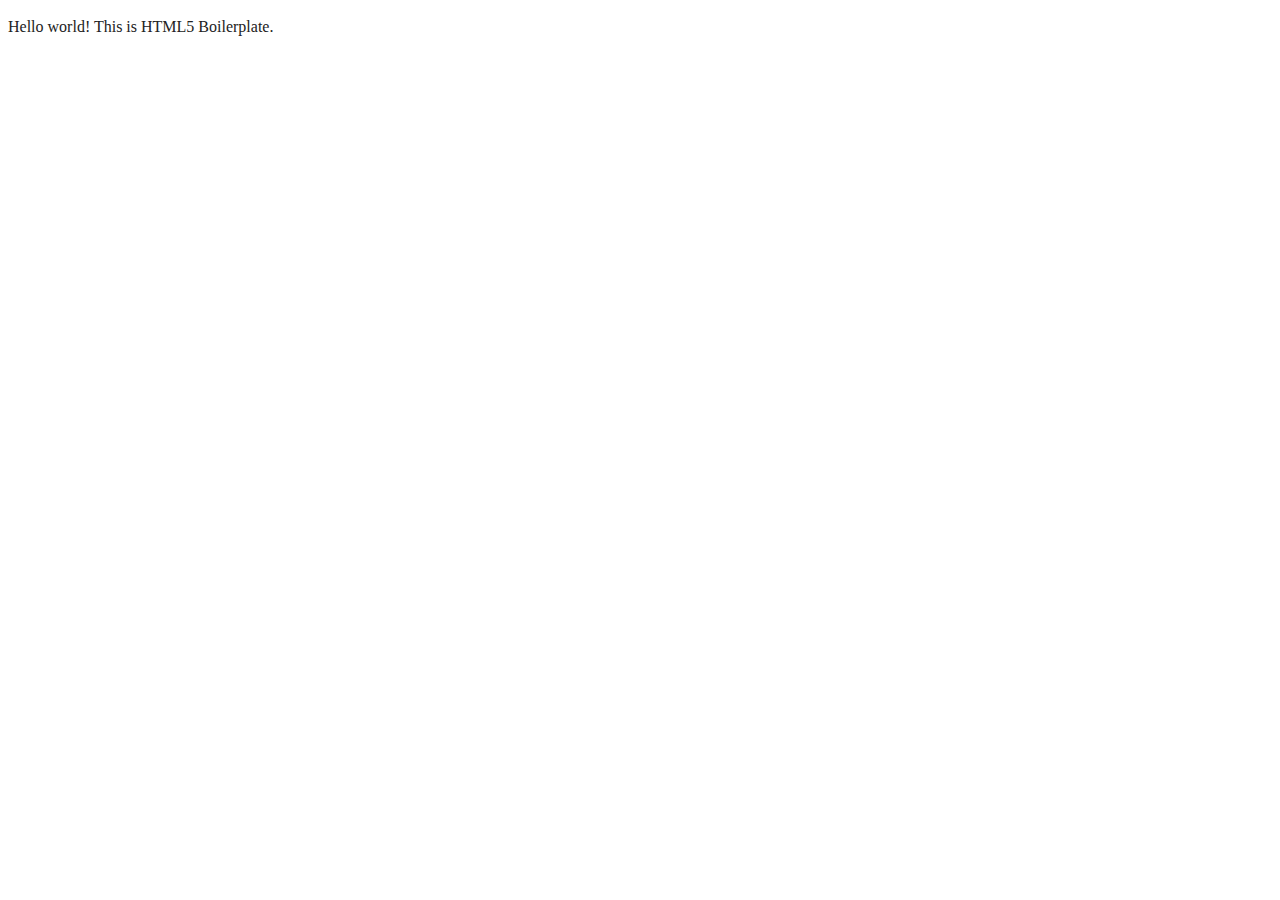
==== public/index.html @ 8338bd03 "initial commit" ====
<!doctype html>
<html class="no-js" lang="">

<head>
  <meta charset="utf-8">
  <title></title>
  <meta name="description" content="">
  <meta name="viewport" content="width=device-width, initial-scale=1">

  <meta property="og:title" content="">
  <meta property="og:type" content="">
  <meta property="og:url" content="">
  <meta property="og:image" content="">

  <link rel="manifest" href="site.webmanifest">
  <link rel="apple-touch-icon" href="icon.png">
  <!-- Place favicon.ico in the root directory -->

  <link rel="stylesheet" href="css/normalize.css">
  <link rel="stylesheet" href="css/main.css">

  <meta name="theme-color" content="#fafafa">
</head>

<body>

  <!-- Add your site or application content here -->
  <p>Hello world! This is HTML5 Boilerplate.</p>
  <script src="js/vendor/modernizr-3.11.2.min.js"></script>
  <script src="js/plugins.js"></script>
  <script src="js/main.js"></script>

  <!-- Google Analytics: change UA-XXXXX-Y to be your site's ID. -->
  <script>
    window.ga = function () { ga.q.push(arguments) }; ga.q = []; ga.l = +new Date;
    ga('create', 'UA-XXXXX-Y', 'auto'); ga('set', 'anonymizeIp', true); ga('set', 'transport', 'beacon'); ga('send', 'pageview')
  </script>
  <script src="https://www.google-analytics.com/analytics.js" async></script>
</body>

</html>
---- public/css/main.css ----
/*! HTML5 Boilerplate v8.0.0 | MIT License | https://html5boilerplate.com/ */

/* main.css 2.1.0 | MIT License | https://github.com/h5bp/main.css#readme */
/*
 * What follows is the result of much research on cross-browser styling.
 * Credit left inline and big thanks to Nicolas Gallagher, Jonathan Neal,
 * Kroc Camen, and the H5BP dev community and team.
 */

/* ==========================================================================
   Base styles: opinionated defaults
   ========================================================================== */

html {
  color: #222;
  font-size: 1em;
  line-height: 1.4;
}

/*
 * Remove text-shadow in selection highlight:
 * https://twitter.com/miketaylr/status/12228805301
 *
 * Vendor-prefixed and regular ::selection selectors cannot be combined:
 * https://stackoverflow.com/a/16982510/7133471
 *
 * Customize the background color to match your design.
 */

::-moz-selection {
  background: #b3d4fc;
  text-shadow: none;
}

::selection {
  background: #b3d4fc;
  text-shadow: none;
}

/*
 * A better looking default horizontal rule
 */

hr {
  display: block;
  height: 1px;
  border: 0;
  border-top: 1px solid #ccc;
  margin: 1em 0;
  padding: 0;
}

/*
 * Remove the gap between audio, canvas, iframes,
 * images, videos and the bottom of their containers:
 * https://github.com/h5bp/html5-boilerplate/issues/440
 */

audio,
canvas,
iframe,
img,
svg,
video {
  vertical-align: middle;
}

/*
 * Remove default fieldset styles.
 */

fieldset {
  border: 0;
  margin: 0;
  padding: 0;
}

/*
 * Allow only vertical resizing of textareas.
 */

textarea {
  resize: vertical;
}

/* ==========================================================================
   Author's custom styles
   ========================================================================== */

/* ==========================================================================
   Helper classes
   ========================================================================== */

/*
 * Hide visually and from screen readers
 */

.hidden,
[hidden] {
  display: none !important;
}

/*
 * Hide only visually, but have it available for screen readers:
 * https://snook.ca/archives/html_and_css/hiding-content-for-accessibility
 *
 * 1. For long content, line feeds are not interpreted as spaces and small width
 *    causes content to wrap 1 word per line:
 *    https://medium.com/@jessebeach/beware-smushed-off-screen-accessible-text-5952a4c2cbfe
 */

.sr-only {
  border: 0;
  clip: rect(0, 0, 0, 0);
  height: 1px;
  margin: -1px;
  overflow: hidden;
  padding: 0;
  position: absolute;
  white-space: nowrap;
  width: 1px;
  /* 1 */
}

/*
 * Extends the .sr-only class to allow the element
 * to be focusable when navigated to via the keyboard:
 * https://www.drupal.org/node/897638
 */

.sr-only.focusable:active,
.sr-only.focusable:focus {
  clip: auto;
  height: auto;
  margin: 0;
  overflow: visible;
  position: static;
  white-space: inherit;
  width: auto;
}

/*
 * Hide visually and from screen readers, but maintain layout
 */

.invisible {
  visibility: hidden;
}

/*
 * Clearfix: contain floats
 *
 * For modern browsers
 * 1. The space content is one way to avoid an Opera bug when the
 *    `contenteditable` attribute is included anywhere else in the document.
 *    Otherwise it causes space to appear at the top and bottom of elements
 *    that receive the `clearfix` class.
 * 2. The use of `table` rather than `block` is only necessary if using
 *    `:before` to contain the top-margins of child elements.
 */

.clearfix::before,
.clearfix::after {
  content: " ";
  display: table;
}

.clearfix::after {
  clear: both;
}

/* ==========================================================================
   EXAMPLE Media Queries for Responsive Design.
   These examples override the primary ('mobile first') styles.
   Modify as content requires.
   ========================================================================== */

@media only screen and (min-width: 35em) {
  /* Style adjustments for viewports that meet the condition */
}

@media print,
  (-webkit-min-device-pixel-ratio: 1.25),
  (min-resolution: 1.25dppx),
  (min-resolution: 120dpi) {
  /* Style adjustments for high resolution devices */
}

/* ==========================================================================
   Print styles.
   Inlined to avoid the additional HTTP request:
   https://www.phpied.com/delay-loading-your-print-css/
   ========================================================================== */

@media print {
  *,
  *::before,
  *::after {
    background: #fff !important;
    color: #000 !important;
    /* Black prints faster */
    box-shadow: none !important;
    text-shadow: none !important;
  }

  a,
  a:visited {
    text-decoration: underline;
  }

  a[href]::after {
    content: " (" attr(href) ")";
  }

  abbr[title]::after {
    content: " (" attr(title) ")";
  }

  /*
   * Don't show links that are fragment identifiers,
   * or use the `javascript:` pseudo protocol
   */
  a[href^="#"]::after,
  a[href^="javascript:"]::after {
    content: "";
  }

  pre {
    white-space: pre-wrap !important;
  }

  pre,
  blockquote {
    border: 1px solid #999;
    page-break-inside: avoid;
  }

  /*
   * Printing Tables:
   * https://web.archive.org/web/20180815150934/http://css-discuss.incutio.com/wiki/Printing_Tables
   */
  thead {
    display: table-header-group;
  }

  tr,
  img {
    page-break-inside: avoid;
  }

  p,
  h2,
  h3 {
    orphans: 3;
    widows: 3;
  }

  h2,
  h3 {
    page-break-after: avoid;
  }
}
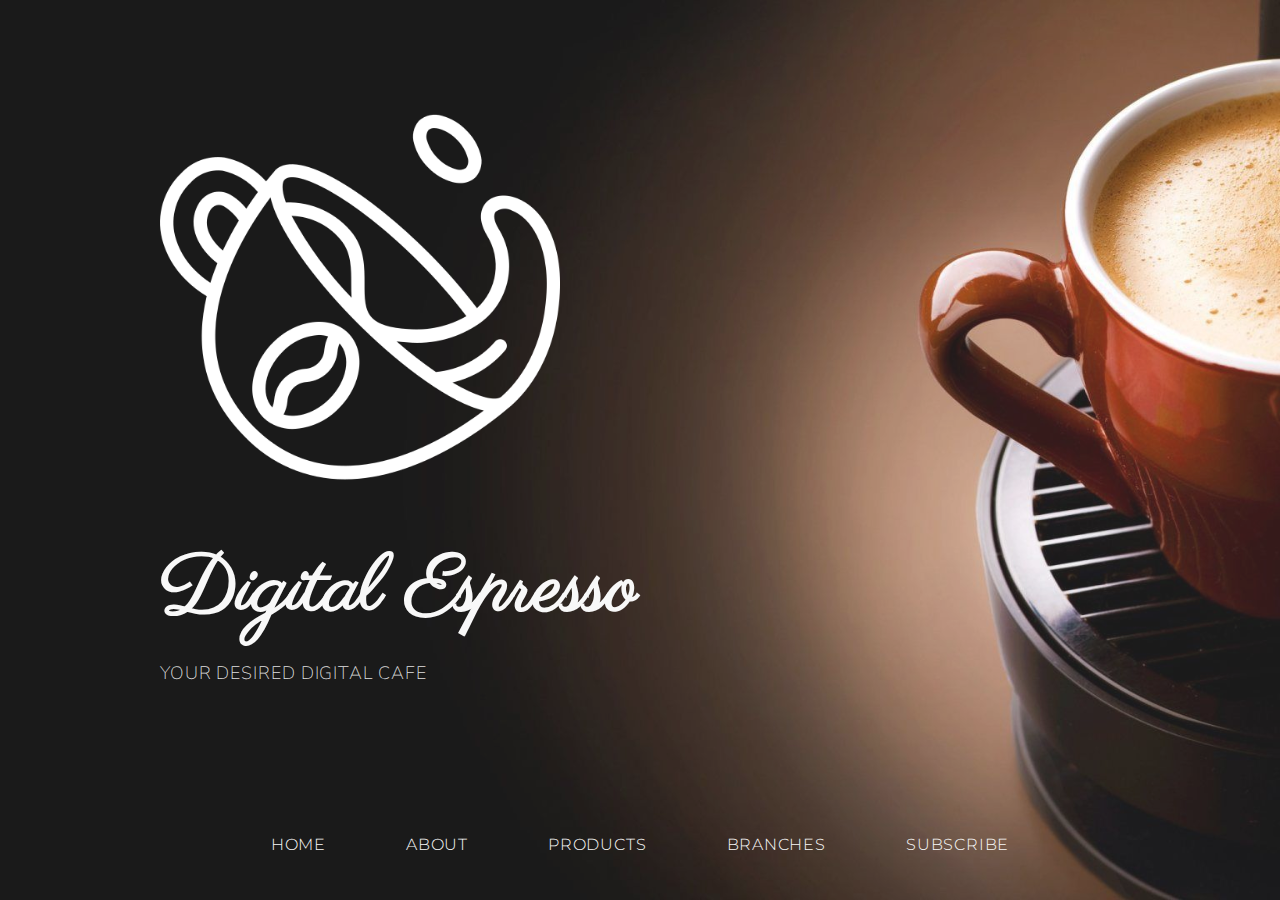
==== commit 47eac3b8: "revise products" ====
--- a/public/index.html
+++ b/public/index.html
@@ -1,41 +1,48 @@
 <!doctype html>
-<html class="no-js" lang="">
+<html class="no-js" lang="en">
 
 <head>
-  <meta charset="utf-8">
-  <title></title>
-  <meta name="description" content="">
-  <meta name="viewport" content="width=device-width, initial-scale=1">
+  <meta charset="UTF-8">
+  <meta name="viewport" content="width=device-width; initial-scale=1.0; maximum-scale=1.0;">
 
-  <meta property="og:title" content="">
-  <meta property="og:type" content="">
-  <meta property="og:url" content="">
-  <meta property="og:image" content="">
-
-  <link rel="manifest" href="site.webmanifest">
-  <link rel="apple-touch-icon" href="icon.png">
-  <!-- Place favicon.ico in the root directory -->
+  <title>Digital Espresso</title>
+  <link rel="icon" href="./static/logos/cup-black.png">
 
   <link rel="stylesheet" href="css/normalize.css">
   <link rel="stylesheet" href="css/main.css">
-
-  <meta name="theme-color" content="#fafafa">
+  <link rel="stylesheet" href="css/home.css">
+  <link rel="stylesheet" href="https://use.fontawesome.com/releases/v5.15.1/css/all.css" integrity="sha384-vp86vTRFVJgpjF9jiIGPEEqYqlDwgyBgEF109VFjmqGmIY/Y4HV4d3Gp2irVfcrp" crossorigin="anonymous">
 </head>
 
 <body>
 
-  <!-- Add your site or application content here -->
-  <p>Hello world! This is HTML5 Boilerplate.</p>
+  <main>
+    <section class="home">
+      <div class="home-container">
+        <div class="home-content">
+          <img src="static/logos/cup-white.png" alt="Coffee Cup">
+          <h1>Digital Espresso</h1>
+          <h2>Your desired digital cafe</h2>
+        </div>
+      </div>
+      <nav class="home-nav">
+        <div class="home-nav-menu">
+          <ul class="nav-items">
+            <li class="nav-item"><a href="./index.html" class="nav-link">Home</a></li>
+            <li class="nav-item"><a href="" class="nav-link">About</a></li>
+            <li class="nav-item"><a href="./products.html" class="nav-link">Products</a></li>
+            <li class="nav-item"><a href="" class="nav-link">Branches</a></li>
+            <li class="nav-item"><a href="" class="nav-link">Subscribe</a></li>
+          </ul>
+        </div>
+      </nav>
+    </section>
+  </main>
+
   <script src="js/vendor/modernizr-3.11.2.min.js"></script>
   <script src="js/plugins.js"></script>
   <script src="js/main.js"></script>
 
-  <!-- Google Analytics: change UA-XXXXX-Y to be your site's ID. -->
-  <script>
-    window.ga = function () { ga.q.push(arguments) }; ga.q = []; ga.l = +new Date;
-    ga('create', 'UA-XXXXX-Y', 'auto'); ga('set', 'anonymizeIp', true); ga('set', 'transport', 'beacon'); ga('send', 'pageview')
-  </script>
-  <script src="https://www.google-analytics.com/analytics.js" async></script>
 </body>
 
-</html>
+</html>--- a/public/css/main.css
+++ b/public/css/main.css
@@ -11,10 +11,143 @@
    Base styles: opinionated defaults
    ========================================================================== */
 
-html {
-  color: #222;
-  font-size: 1em;
-  line-height: 1.4;
+@import url('https://fonts.googleapis.com/css2?family=Montserrat&family=Nunito+Sans&family=Parisienne&display=swap');
+@import url('https://fonts.googleapis.com/css2?family=Montserrat:wght@200;300&display=swap');
+@import url('https://fonts.googleapis.com/css2?family=Nunito+Sans:wght@200;300&display=swap');
+@import url('https://fonts.googleapis.com/css2?family=Questrial&display=swap');
+
+* {
+  box-sizing: border-box;
+  margin: 0;
+  padding: 0;
+}
+
+.navbar {
+    width: 100vw;
+    height: 10vh;
+    display: inline-flex;
+    justify-content: center;
+    align-items: center;
+    align-content: center;
+    background: transparent;
+}
+
+.nav-logo {
+  display: flex;
+  flex-basis: 30%;
+  justify-content: flex-start;
+  align-items: center;
+  align-content: center;
+  padding-left: 96px;
+}
+
+.nav-logo img {
+  width: 56px;
+  height: 56px;
+}
+
+.nav-menu {
+  display: flex;
+  flex-basis: 70%;
+  justify-content: center;
+  align-items: center;
+  align-content: center;
+  padding-right: 96px;
+}
+
+.nav-items {
+  display: inline-flex;
+  justify-content: flex-end;
+  align-items: center;
+  align-content: center;
+  width: 100%;
+  list-style: none;
+}
+
+.nav-item {
+  margin: 0 40px;
+}
+
+.nav-link {
+  text-decoration: none;
+  font-family: "Montserrat", sans-serif;
+  font-size: 16px;
+  letter-spacing: 0.05em;
+  text-transform: uppercase;
+  font-weight: 300;
+  transition: all 0.3s ease-in-out;
+}
+
+.nav-link { color: #f8f8f8; }
+.nav-link:hover { color: #ffffff; font-size: 18px; }
+
+.footer {
+  width: 100vw;
+  height: 360px;
+  display: flex;
+  justify-content: center;
+  align-items: center;
+  align-content: center;
+  background: #F8F8F8;
+}
+
+.footer-content {
+  display: flex;
+  flex-direction: column;
+  justify-content: center;
+  align-items: center;
+  align-content: center;
+}
+
+.footer-content h1 {
+  font-family: 'Parisienne', cursive;
+  font-size: 32px;
+  font-weight: 300;
+  padding: 16px 0;
+}
+
+.footer-content p {
+  font-family: 'Nunito Sans', sans-serif;
+  font-size: 16px;
+  text-transform: uppercase;
+  letter-spacing: 0.05em;
+  font-weight: 300;
+  color: rgba(0,0,0,0.8);
+  padding: 0 0 32px 0;
+}
+
+.footer-line {
+  display: block;
+  border: 1px solid #F0F0F0;
+  width: 1080px;
+  margin: 32px;
+}
+
+.footer-links {
+  display: flex;
+  justify-content: center;
+  align-items: center;
+  align-content: center;
+}
+
+.footer-items {
+  display: flex;
+  flex-direction: row;
+  justify-content: center;
+  align-items: center;
+  align-content: center;
+  list-style: none;
+  margin: 8px 0;
+}
+
+.footer-item { margin: 0 40px; }
+
+.footer-link {
+  text-decoration: none;
+  font-family: "Nunito Sans", sans-serif;
+  font-size: 16px;
+  letter-spacing: 1%;
+  color: var(--black);
 }
 
 /*
--- a/public/css/home.css
+++ b/public/css/home.css
@@ -0,0 +1,95 @@
+.home {
+    width: 100vw;
+    height: 100vh;
+    display: flex;
+    flex-direction: column;
+    justify-content: center;
+    align-items: center;
+    align-content: center;
+    background: url('../static/background/home-3.jpg') rgba(255,255,255,0.1);
+    background-size: cover;
+    background-repeat: no-repeat;
+    background-blend-mode: overlay;
+}
+
+.home-container {
+    width: 75%;
+    display: flex;
+    flex-direction: column;
+    justify-content: center;
+    align-items: flex-start;
+    align-content: center;
+}
+
+.home-content {
+    flex-direction: column;
+    justify-content: center;
+    align-items: flex-start;
+    align-content: center;
+}
+
+.home-content img {
+    width: 400px;
+    height: 400px;
+    margin: 40px 0;
+}
+
+.home-content h1 {
+    font-family: 'Parisienne', cursive;
+    font-size: 80px;
+    margin: 0 0 16px 0;
+    color: #f8f8f8;
+}
+
+.home-content h2 {
+    font-family: 'Nunito Sans', sans-serif;
+    font-size: 18px;
+    text-transform: uppercase;
+    letter-spacing: 0.05em;
+    font-weight: 200;
+    color: rgba(248,248,248,0.9);
+}
+
+.home-nav {
+    width: 100vw;
+    height: 5vh;
+    padding-top: 160px;
+    display: inline-flex;
+    justify-content: center;
+    align-items: center;
+    align-content: center;
+    background: transparent;
+}
+
+.home-nav-menu {
+    display: flex;
+    justify-content: center;
+    align-items: center;
+    align-content: center;
+}
+
+.nav-items {
+    display: inline-flex;
+    justify-content: center;
+    align-items: center;
+    align-content: center;
+    width: 100%;
+    list-style: none;
+}
+
+.nav-item {
+    margin: 0 40px;
+}
+
+.nav-link {
+    text-decoration: none;
+    font-family: "Montserrat", sans-serif;
+    font-size: 16px;
+    letter-spacing: 0.05em;
+    text-transform: uppercase;
+    font-weight: 300;
+    transition: all 0.3s ease-in-out;
+}
+  
+.nav-link { color: #f8f8f8; }
+.nav-link:hover { color: #ffffff; font-size: 18px; }  